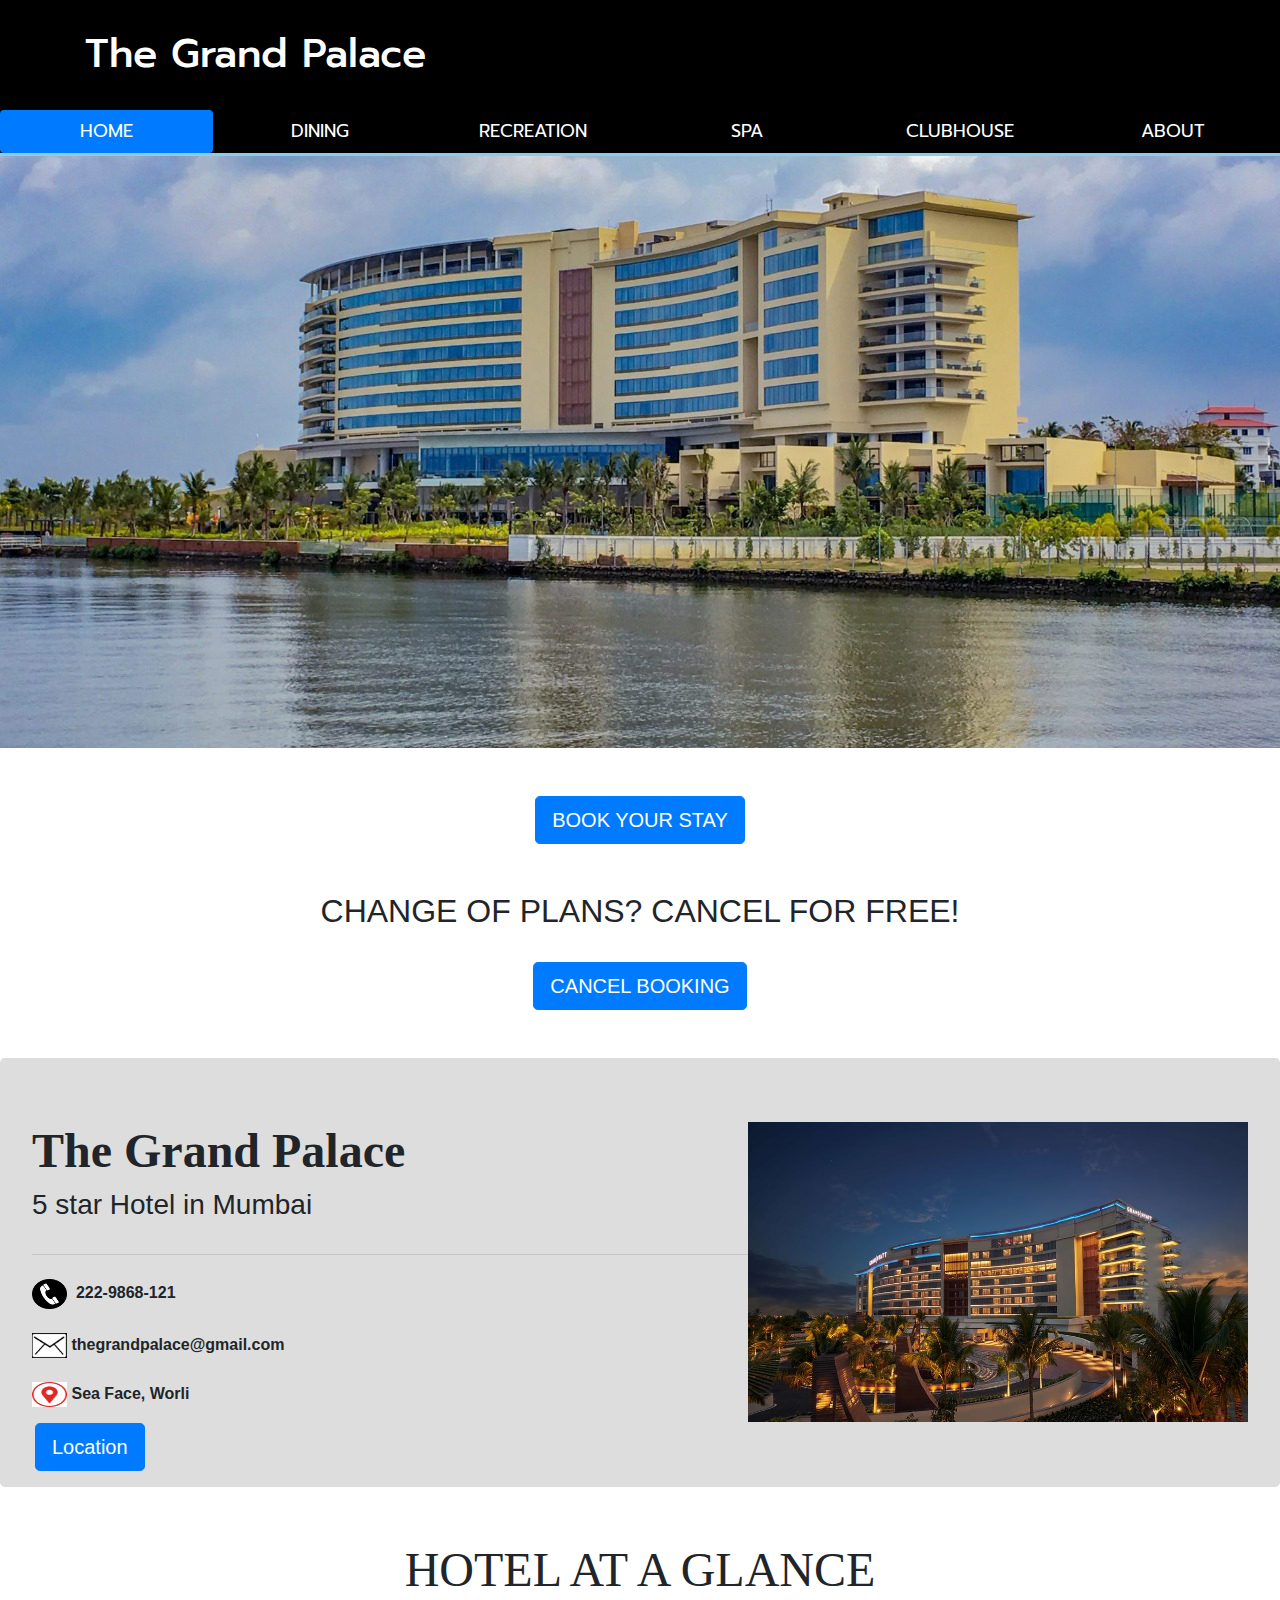
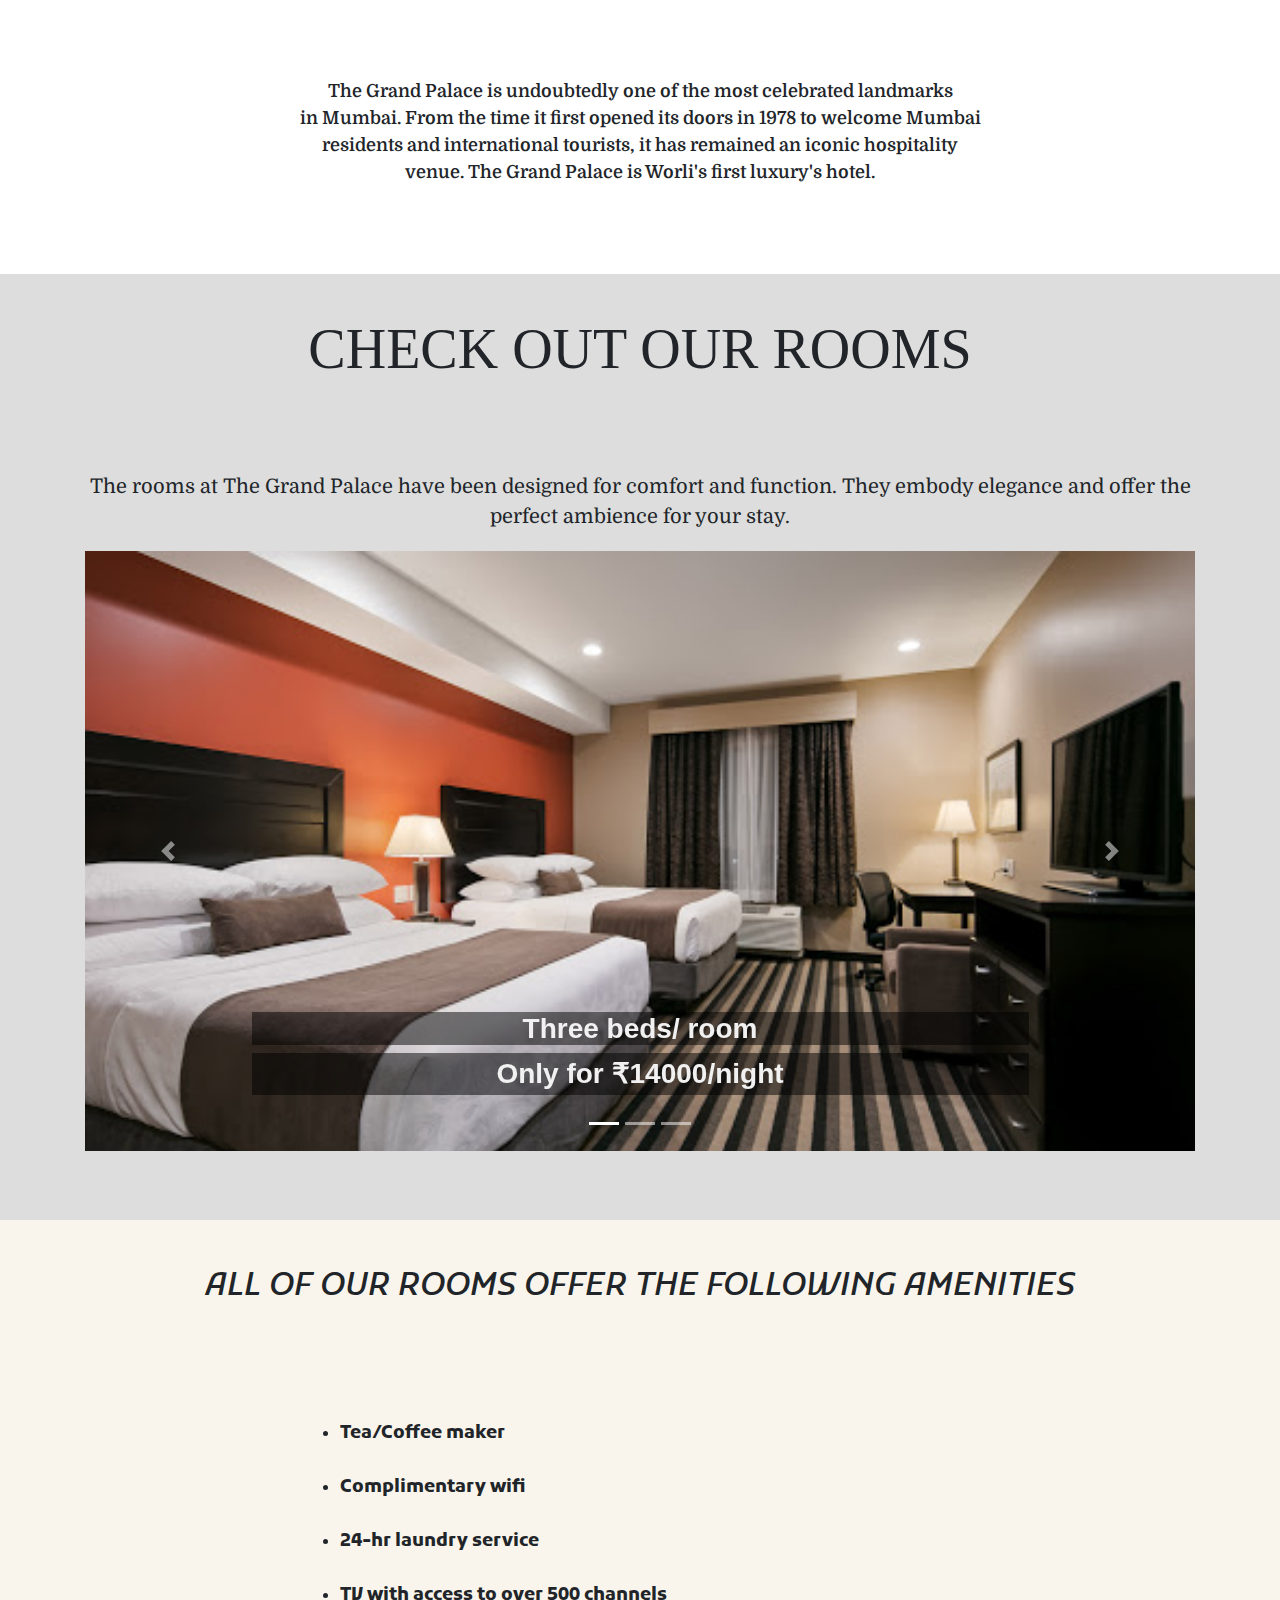
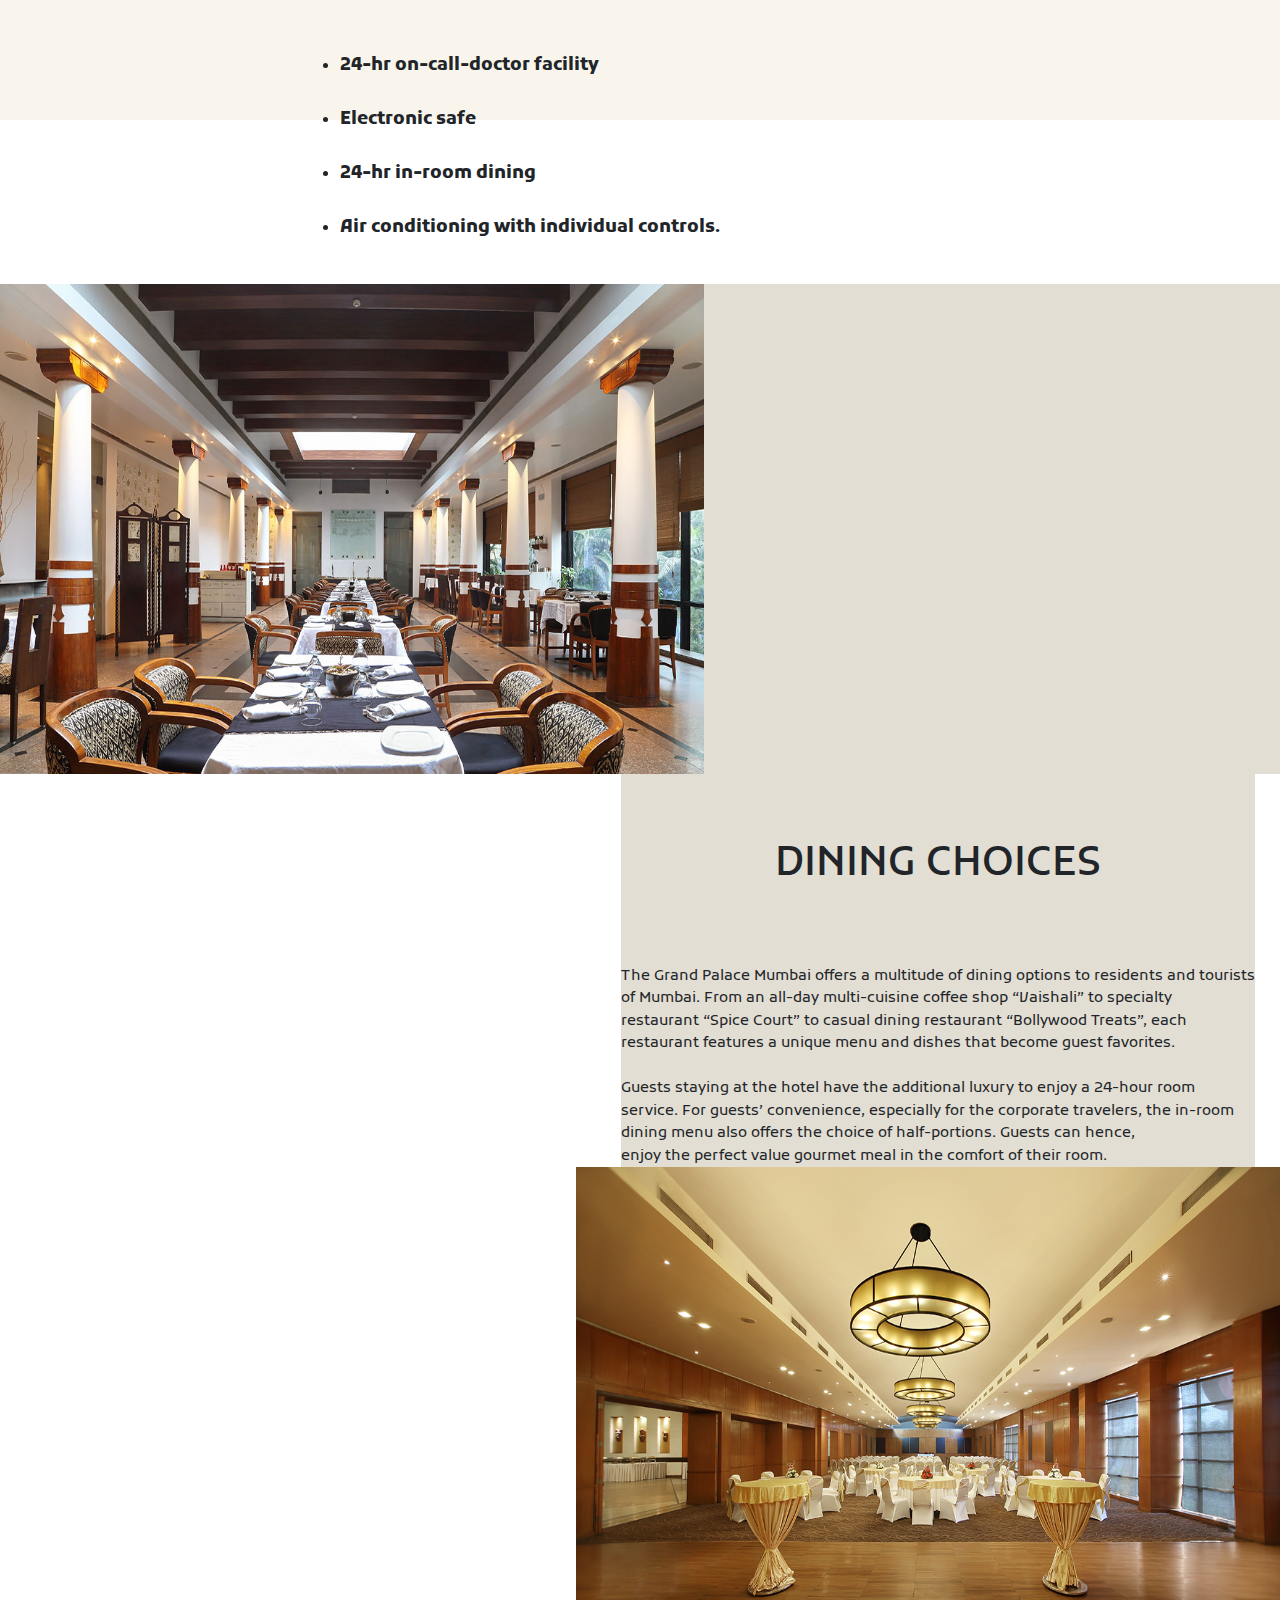
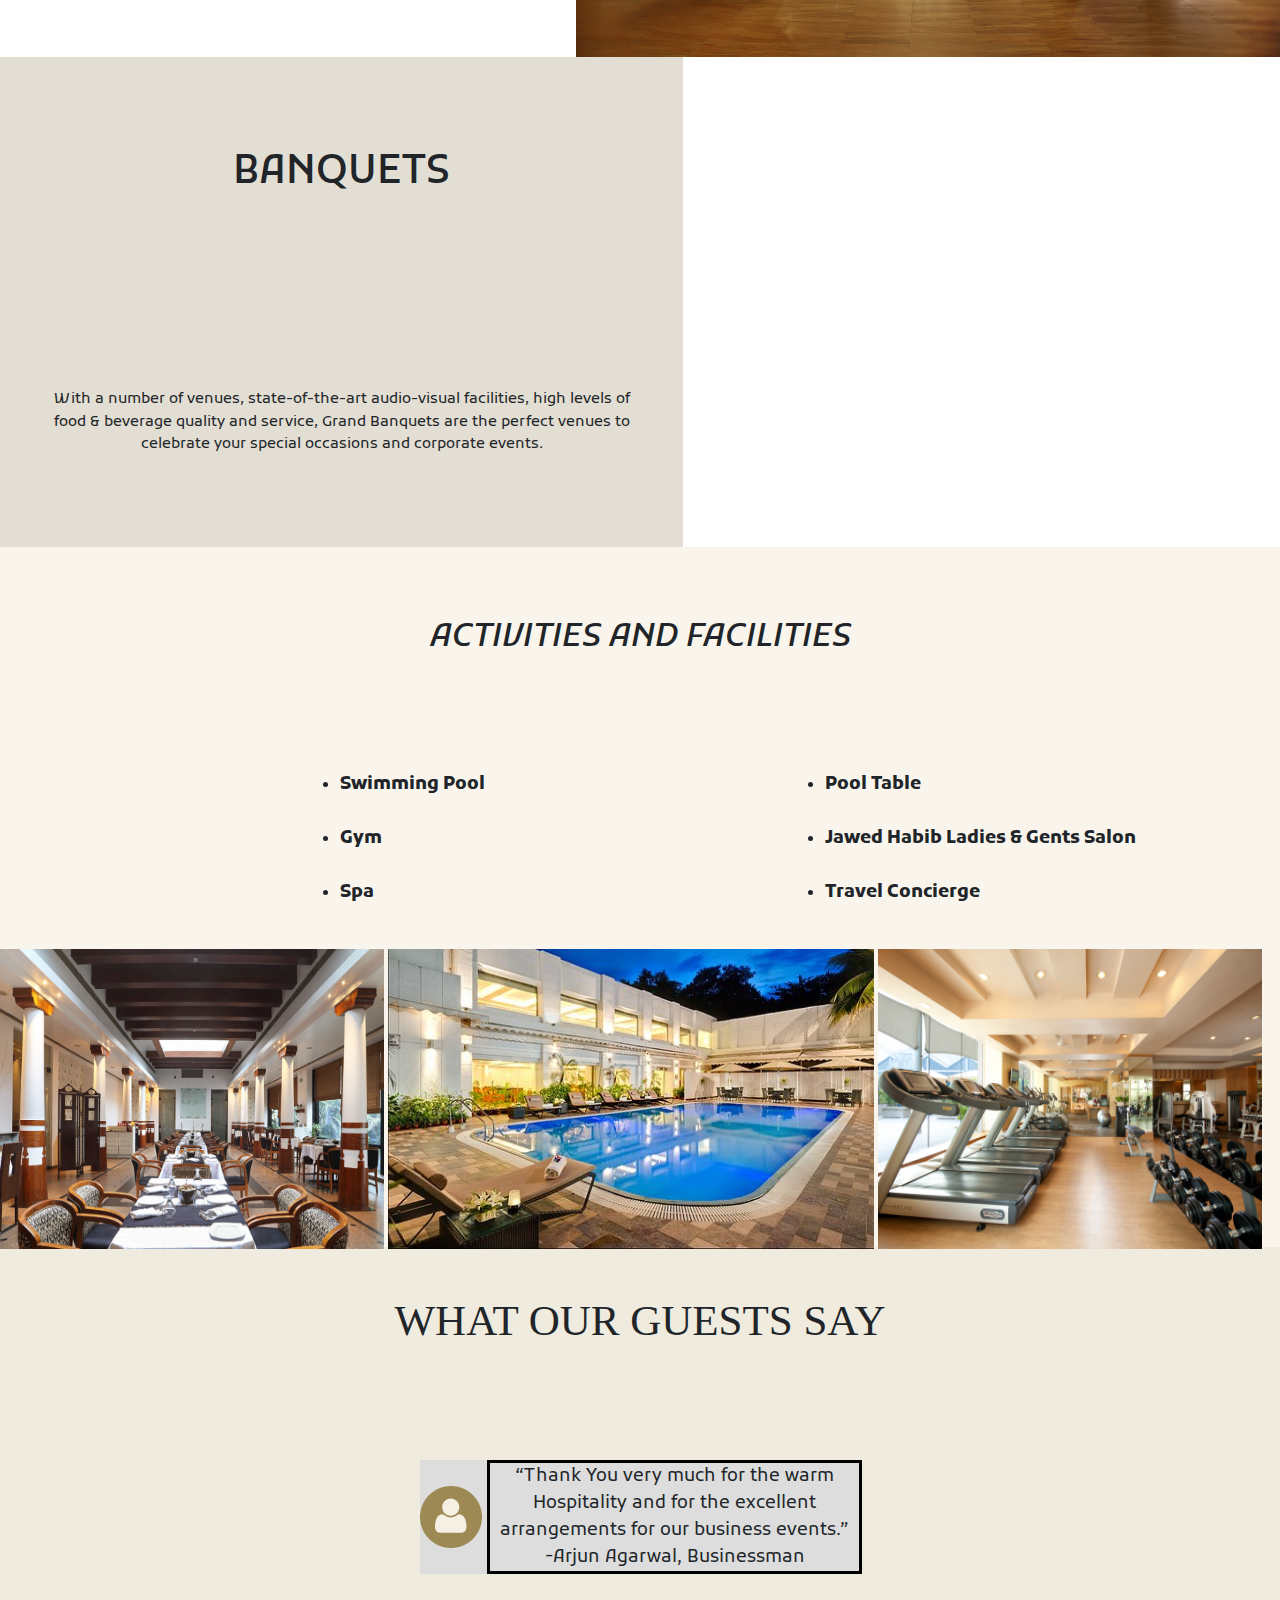
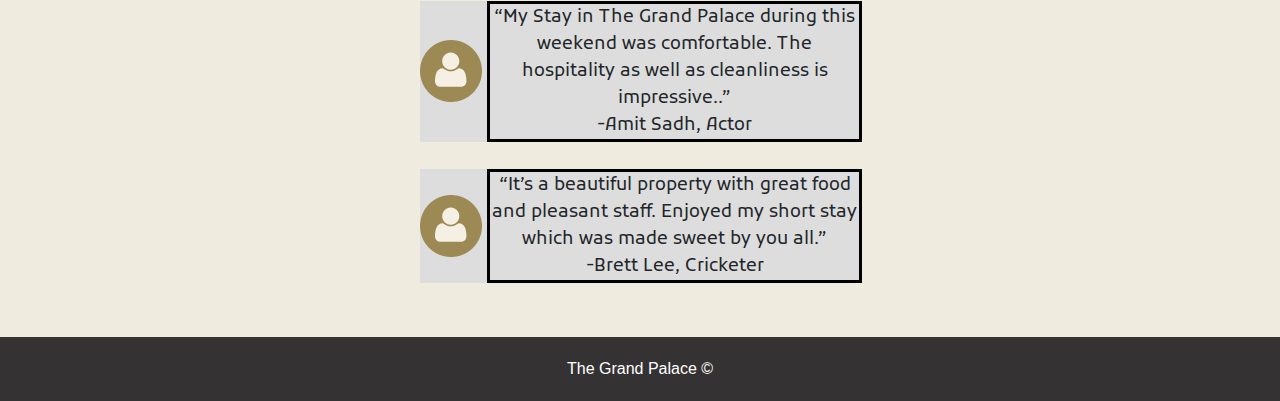
==== index.html @ 793d5a67 "fc" ====
<!DOCTYPE html>
<html lang="en">
<head>
    <meta charset="UTF-8">
    <meta name="viewport" content="width=device-width, initial-scale=1.0">
    <title>The Grand Palace | Home</title>
    <link href="https://fonts.googleapis.com/css2?family=Domine&family=Kufam:wght@500&display=swap" rel="stylesheet">
    <link href="css/home1.css" rel="stylesheet">
    <link rel="stylesheet" href="https://stackpath.bootstrapcdn.com/bootstrap/4.5.2/css/bootstrap.min.css" integrity="sha384-JcKb8q3iqJ61gNV9KGb8thSsNjpSL0n8PARn9HuZOnIxN0hoP+VmmDGMN5t9UJ0Z" crossorigin="anonymous">
   
    <link href="https://fonts.googleapis.com/css2?family=Prompt&display=swap" rel="stylesheet">
</head>
<body>	 <header style="top: 0;
z-index: 50;
position: fixed;
width: 100%;"> 
    <div class="container">
        
       <h1>The Grand Palace</h1><br>
    </div>
       <!--navbutton \\justified makes sure everything fits properly-->
       <!--home dining recreation spa gym about-->
      <div> <ul class="nav nav-pills nav-justified">
            <li class="nav-item">
              <a class="nav-link active" href="#">Home</a>
            </li>
            <li class="nav-item">
                <a class="nav-link " href="Dining.html">Dining</a>
              </li>
              <li class="nav-item">
                <a class="nav-link " href="recreation.html">Recreation</a>
              </li>
            <li class="nav-item">
              <a class="nav-link " href="Spa.html">Spa</a>
            </li>
            <li class="nav-item">
              <a class="nav-link" href="Clubhouse.html">Clubhouse</a>
            </li>
            <li class="nav-item">
              <a class="nav-link " href="about.html">About</a>
            </li> 
        </div> 
        </header>
   
    <div class="himg">
       	<img src="resources/h11.jpg" width="100%"><br><br><br>
         <center><a class="btn btn-primary btn-lg" href="book.html" target="_blank">BOOK YOUR STAY</a><br><br><br>
		<h2>CHANGE OF PLANS? CANCEL FOR FREE!</h2><br><a class="btn btn-primary btn-lg" href="cancel.html" target="_blank">CANCEL BOOKING</a> </center>
    </div><br>
 
    <br>
    <div class="jumbotron" style="background-color:#ddd ">
      <img src="resources/h2.jpg" align="right" width="500px" height="300px">
       <h1 class="display-41"><b>The Grand Palace</b></h1>
    <div>
      <h3>5 star Hotel in Mumbai</h3>
        <p class="lead"></p>
      <hr class="my-4">
       <p><img src="resources/phone.png" height="30px" width="35px">&nbsp;<b> 222-9868-121</b><br><br>
       <img src="resources/email.png" height="25px" width="35px">&nbsp;<b>thegrandpalace@gmail.com</b><br> <br>
       <img src="resources/loc.jpg" height="25px" width="35px">&nbsp;<b>Sea Face, Worli</b>
       
    </p>
    </div>
  </div><br>
    <div class="dbb"> 
      <a class="btn btn-primary btn-lg" href="https://www.google.com/maps/place/Sea+Face/@18.9975046,72.8124809,16z/data=!4m13!1m7!3m6!1s0x3be7ce981ee36cbf:0xecfef9dd3e1afd0d!2sWorli+Sea+Face,+Worli,+Mumbai,+Maharashtra+400030!3b1!8m2!3d19.0091432!4d72.8157283!3m4!1s0x3be7ce85bea11713:0x4942b536100a3b3!8m2!3d18.9959733!4d72.8124851" target="_blank" role="button">
        Location
      </a>
    </div> 
    </p>
  

   <div class="fg"><h1>HOTEL AT A GLANCE</h1><br>
	<hr class="hr" color="black"><br>
     <p> The Grand Palace is undoubtedly one of the most celebrated landmarks<br> in Mumbai. From the time it first opened its doors in 1978 to welcome Mumbai<br> residents  and international tourists, it has remained an iconic hospitality<br> venue. The Grand Palace is Worli's first luxury's hotel.</p>
	</div>
<br><br><br>
  <div class="jtron"><br><br><br>
    <h1 class="display-4">CHECK OUT OUR ROOMS</h1><br><hr class="hr" color="black"><br>
    <p class="lead">The rooms at The Grand Palace have been designed for comfort and function. They embody elegance and offer the<br> perfect ambience for your stay.</p>
    <hr class="my-4">
     
</div>  
   
    
<div class="container1">
<div class="container"> <!--Use this carousel with images of the same resoultions and if wanting to size the carousel modify the height in the carousel item|| have to keep anyone class active for it to show up -->
  <div id="carouselExampleIndicators" class="carousel slide" data-ride="carousel">
    <ol class="carousel-indicators">
      <li data-target="#carouselExampleIndicators" data-slide-to="0" class="active"></li>
      <li data-target="#carouselExampleIndicators" data-slide-to="1"></li>
      <li data-target="#carouselExampleIndicators" data-slide-to="2"></li>
    </ol>
    <div class="carousel-inner"> <!--using 2000*x where x>600. Img works width*height -->
      <div class="carousel-item active" data-interval="1500" style="height:600px">
        <img src="resources/room3.jpg" class="d-block w-100" alt="...">
        <div class="carousel-caption d-none d-md-block">
          <h5 class="f">Three beds/ room</h5>
          <p class="f">Only for ₹14000/night</p>
        </div>
      </div>
      <div class="carousel-item" data-interval="1500"  style="height:600px">
        <img src="resources/room2.jpg" class="d-block w-100" alt="...">
        <div class="carousel-caption d-none d-md-block">
          <h5 class="f">One bed/ room</h5>
          <p class="f">Only for ₹10000/night</p>
        </div>
      </div> 
      <div class="carousel-item" data-interval="1500"  style="height:600px">
        <img src="resources/room1.jpg" class="d-block w-100" alt="...">
        <div class="carousel-caption d-none d-md-block">
          <h5 class="f">Two beds/ room</h5>
          <p class="f">Only for ₹12000/ night</p>
        </div>
      </div>  
    </div>
    <a class="carousel-control-prev" href="#carouselExampleIndicators" role="button" data-slide="prev">
      <span class="carousel-control-prev-icon" aria-hidden="true"></span>
      <span class="sr-only">Previous</span>
    </a>
    <a class="carousel-control-next" href="#carouselExampleIndicators" role="button" data-slide="next">
      <span class="carousel-control-next-icon" aria-hidden="true"></span>
      <span class="sr-only">Next</span>
    </a>
  </div> 
  </div>
  </div>
  <br>
  

        <div class="room" ><br><br>
           <h2 class="room1"><i> ALL OF OUR ROOMS OFFER THE FOLLOWING AMENITIES</i></h2><br><hr class="hr" color="black">
           <br> <br>
           <ul class="flist">
                <li>Tea/Coffee maker</li><br>
                <li>Complimentary wifi</li><br>
                <li>24-hr laundry service</li><br>
		<li>TV with access to over 500 channels</li><br>
          </ul>
          <ul class="flist">
            <li>24-hr on-call-doctor facility</li><br>
            <li>Electronic safe</li><br>
            <li>24-hr in-room dining</li><br>
	    <li>Air conditioning with individual controls.</li><br>
          </ul>
		   

        </div>

  <div class="dbt1">
            <img src="resources/din.jpg" align="left" width="55%" height="490px">
          <div class="dbtr"><br><br><br><h1><center>DINING CHOICES</center></h1><br><br><br>The Grand Palace Mumbai offers a multitude of dining options to residents and tourists<br>
             of Mumbai. From an all-day multi-cuisine coffee shop “Vaishali” to specialty <br>
             restaurant “Spice Court” to casual dining restaurant “Bollywood Treats”, each<br>
              restaurant features a unique menu and dishes that become guest favorites.<br><br>
             Guests staying at the hotel have the additional luxury to enjoy a 24-hour room <br>
             service. For guests’ convenience, especially for the corporate travelers, the in-room<br>
              dining menu also offers the choice of half-portions. Guests can hence,<br>
               enjoy the perfect value gourmet meal in the comfort of their room.
            </div>
            <img src="resources/bqt.jpg" align="right" width="55%" height="490px">
            <div class="bqt"><h1><center>BANQUETS</center></h1>
               With a number of venues, state-of-the-art audio-visual facilities, high levels of<br>
               food & beverage quality and service, Grand Banquets are the perfect venues to<br>
               celebrate your special occasions and corporate events.
            </div>
   </div><br><br>

   <div class="avt" ><br>
    <br><br> <h2 class="room1"><i>ACTIVITIES AND FACILITIES</i></h2><br><hr class="hr" color="black">
      <br> <br>
      <ul class="flist">
         <li>Swimming Pool</li><br>
         <li>Gym</li><br>
         <li>Spa</li><br>
   </ul>
   <ul class="flist">
     <li>Pool Table</li><br>
     <li>Jawed Habib Ladies & Gents Salon</li><br>
     <li>Travel Concierge</li><br>
   </ul><br>
      <div class="imgg">
       <img src="resources/i2.png" height="300px" width="30%">
       <img src="resources/pool1.jpg" height="300px" width="38%">
       <img src="resources/gym.png" height="300px" width="30%">
      </div>
  </div>
  <div class="review"><br><br>
    <h1>WHAT OUR GUESTS SAY</h1><br>
    <hr class="hr" color="black"><br><br>
      <div class="dlist">
        <li class="dll"><img src="resources/p1.png">&nbsp;<div class="tst"><q>Thank You very much for the warm Hospitality and for the excellent 
          arrangements for our business events.</q><br>-Arjun Agarwal, Businessman</div></li><br>
        <li class="dll"><img src="resources/p1.png">&nbsp;<div class="tst"><q>My Stay in The Grand Palace during this weekend was comfortable. 
          The hospitality as well as cleanliness is impressive..</q><br>-Amit Sadh, Actor</div></li><br>
        <li class="dll"><img src="resources/p1.png">&nbsp;<div class="tst"><q>It’s a beautiful property with great food and pleasant staff. Enjoyed my
           short stay which was made sweet by you all.</q><br>-Brett Lee, Cricketer</div></li><br><br>
     </div>
  </div>

  <footer>The Grand Palace &copy;</footer>


  <script src="https://code.jquery.com/jquery-3.5.1.slim.min.js" integrity="sha384-DfXdz2htPH0lsSSs5nCTpuj/zy4C+OGpamoFVy38MVBnE+IbbVYUew+OrCXaRkfj" crossorigin="anonymous"></script>
  <script src="https://cdn.jsdelivr.net/npm/popper.js@1.16.1/dist/umd/popper.min.js" integrity="sha384-9/reFTGAW83EW2RDu2S0VKaIzap3H66lZH81PoYlFhbGU+6BZp6G7niu735Sk7lN" crossorigin="anonymous"></script>
  <script src="https://stackpath.bootstrapcdn.com/bootstrap/4.5.2/js/bootstrap.min.js" integrity="sha384-B4gt1jrGC7Jh4AgTPSdUtOBvfO8shuf57BaghqFfPlYxofvL8/KUEfYiJOMMV+rV" crossorigin="anonymous"></script>



            
</body>
</html>
---- css/home1.css ----
/*header css*/
header {
  background: black;
  color: #ffffff;
  padding-top: 30px;
  min-height: 70px;
  border-bottom: skyblue 3px solid;
}

header{font-family: 'Prompt', sans-serif;}
header a {
  color: white;
  text-decoration: none;
  text-transform: uppercase;
  font-size: 18px;
}
.jtron {
  background-color: #dddddd;
  position: relative;
  z-index: -2;
}
.jumbotron {
  position: relative;
  z-index: -2;
}

.room {
  font-family: serif;
  font-weight: bold;
  height: 500px;
  background-color: #f9f5ec;
  font-family: "Domine", serif;
  font-family: "Kufam", cursive;
  margin-top: -55px;
}

.avt {
  font-family: serif;
  font-weight: bold;
  height: 500px;
  background-color: #f9f5ec;
  height: 700px;
  font-family: "Domine", serif;
  font-family: "Kufam", cursive;
  margin-top: 10px;
  display: block;
  clear: both;
}

h2.room1 {
  text-align: center;
}
.flist {
  float: left;
  margin-left: 300px;
  font-size: large;
  font-family: "Domine", serif;
  font-family: "Kufam", cursive;
}

.fg {
  margin-top: 80px;
}
.fg > h1 {
  display: grid;
  justify-content: center;
  align-items: center;
  text-align: center;
  font-family: "TrajanProRegular", normal;
  font-weight: 400;
  font-size: 48px;
  line-height: 38px;
}

.fg > p {
  display: grid;
  justify-content: center;
  align-items: center;
  text-align: center;
  font-family: "Domine", italic;
  font-weight: 600;
  font-size: 18px;
}

.hr {
  margin-right: 650px;
  margin-left: 650px;
}
footer {
  padding: 20px;
  margin-top: 00px;
  color: white;
  background-color: #353233;
  text-align: center;
}

.display-4 {
  display: grid;
  justify-content: center;
  align-items: center;
  text-align: center;
  font-family: "TrajanProRegular", normal;
  font-weight: 400;
  font-size: 18px;
  margin-top: -30px;
}
.display-41 {
  font-family: "TrajanProRegular", normal;
  font-weight: 400;
  font-size: 48px;
  text-align: left;
}
.lead {
  display: grid;
  justify-content: center;
  align-items: center;
  text-align: center;
  font-family: "Domine", italic;
  font-weight: 600;
  font-size: 18px;
}
.dbt1 {
  clear: both;
  background-color: #e3ded3;
  height: 490px;
  margin-top: -100px;
}
.dbtr {
  float: right;
  margin-right: 25px;
  margin-left: 10px;
  font-family: "Domine", serif;
  font-family: "Kufam", cursive;
  font-size: 15px;
  background-color: #e3ded3;
}

.bqt {
  float: left;
  margin-left: 60px;
  font-family: "Domine", serif;
  font-family: "Kufam", cursive;
  display: grid;
  justify-content: center;
  align-items: center;
  text-align: center;
  font-size: 15px;
  background-color: #e3ded3;
  height: 490px;
  width: 683px;
  margin-left: 00px;
}

.review {
  background-color: #f0ebdf;
}
.review > h1 {
  display: block;
  clear: both;
  background-color: #f0ebdf;
  text-align: center;
  font-family: "TrajanProRegular", normal;
  font-size: 43px;
}
.dlist {
  background-color: #f0ebdf;
  font-size: large;
  font-family: "Domine", serif;
  font-family: "Kufam", cursive;
}
.dll {
  clear: both;
  display: flex;
  justify-content: center;
  align-items: center;
  text-align: center;
  margin-left: 420px;
  margin-right: 418px;
  background-color: #dddddd;
}
.tst {
  border: black solid;
}

.dbb {
  margin-top: -120px !important;
  margin-left: 35px;
}

.container1 {
  background-color: #dddddd;
  height: 700px;
  margin-top: -30px;
}
.f{font-color:red; font-weight:bold; font-size:28px;background: rgba(0, 0, 0, 0.5);color: #f1f1f1; width:100%;}
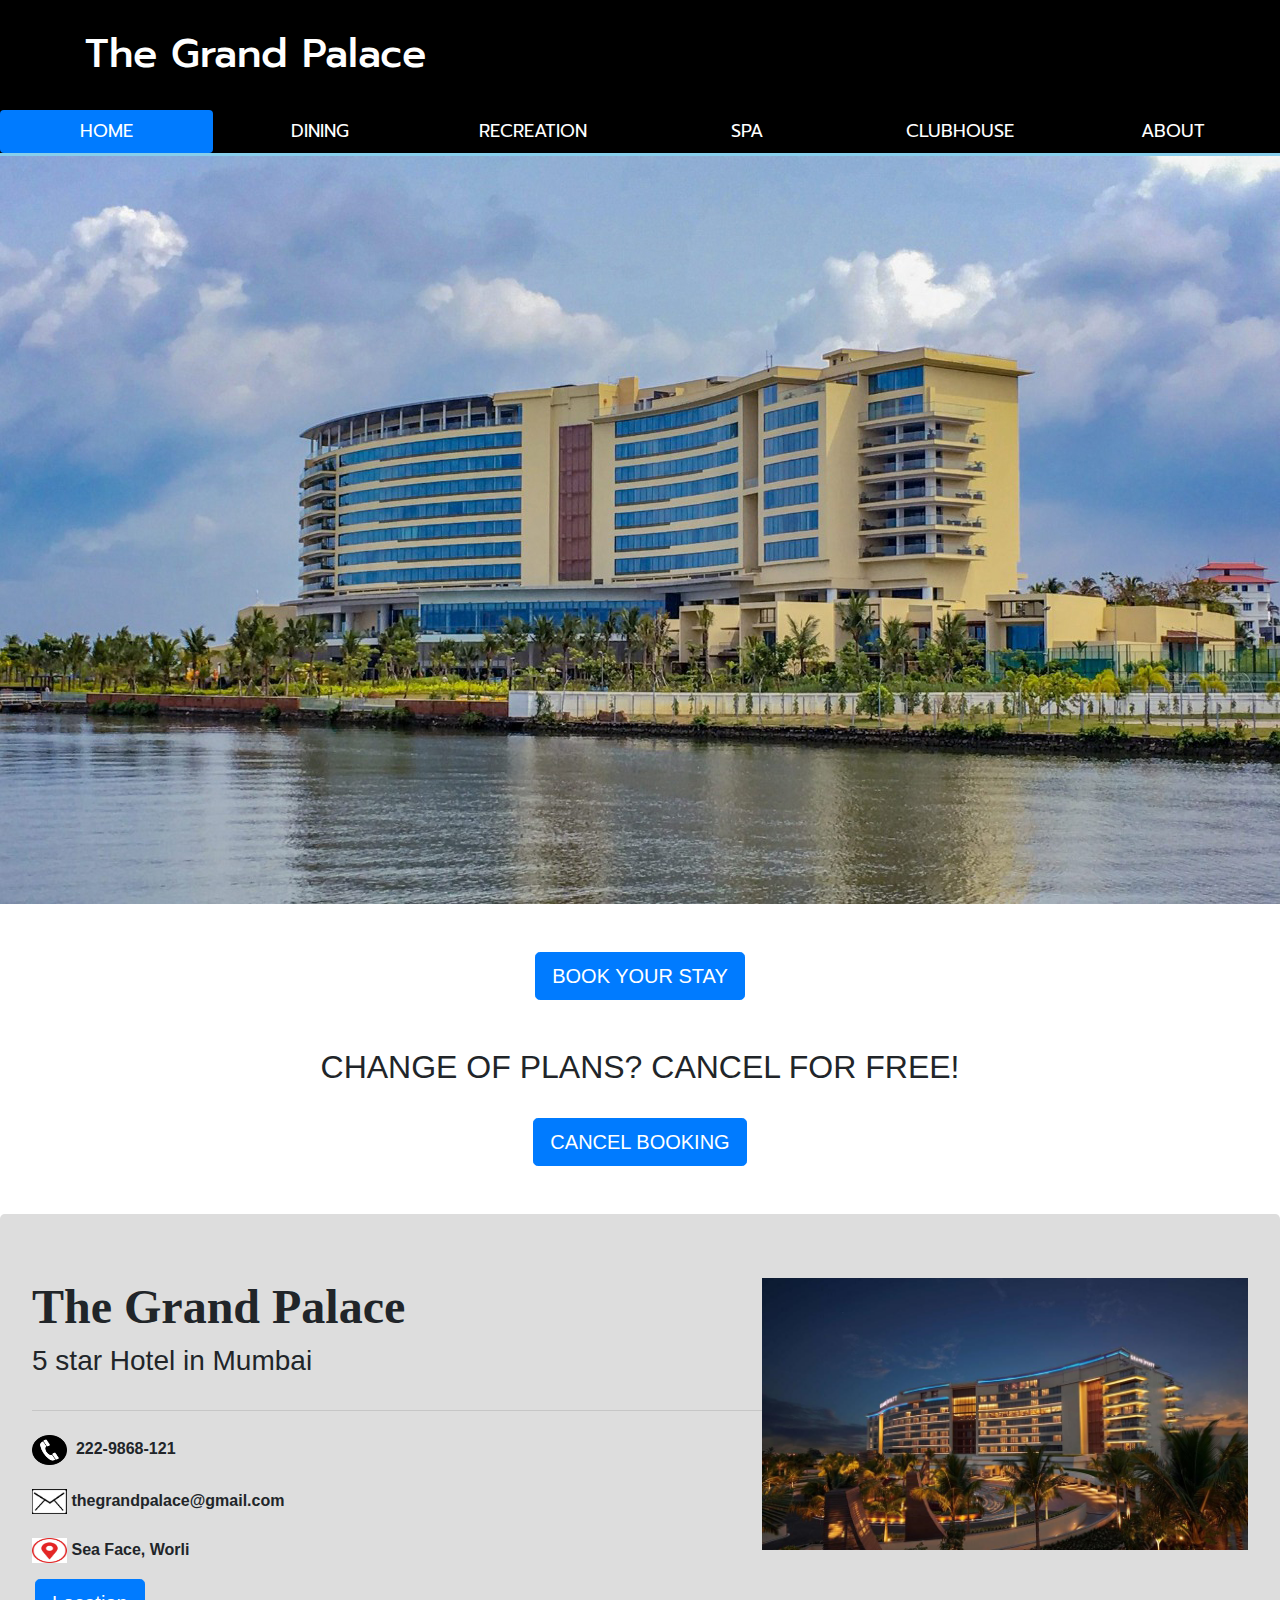
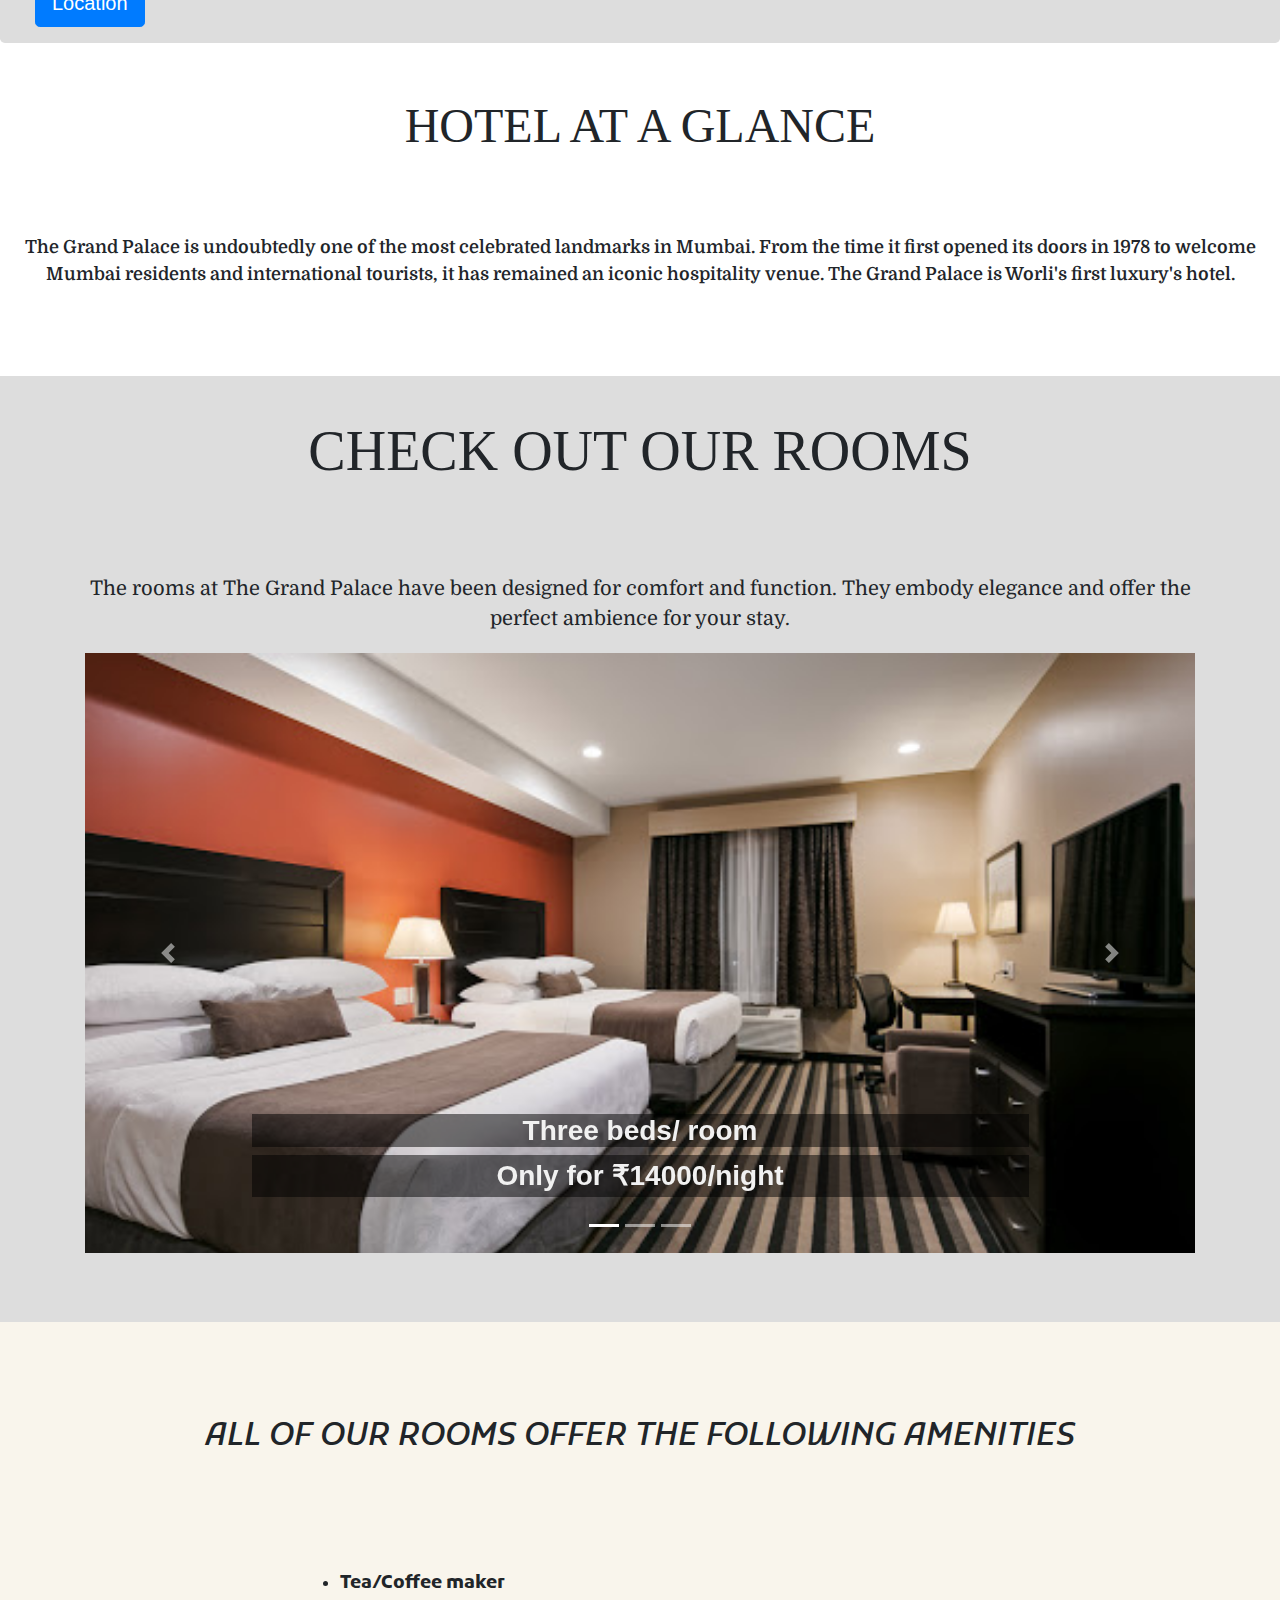
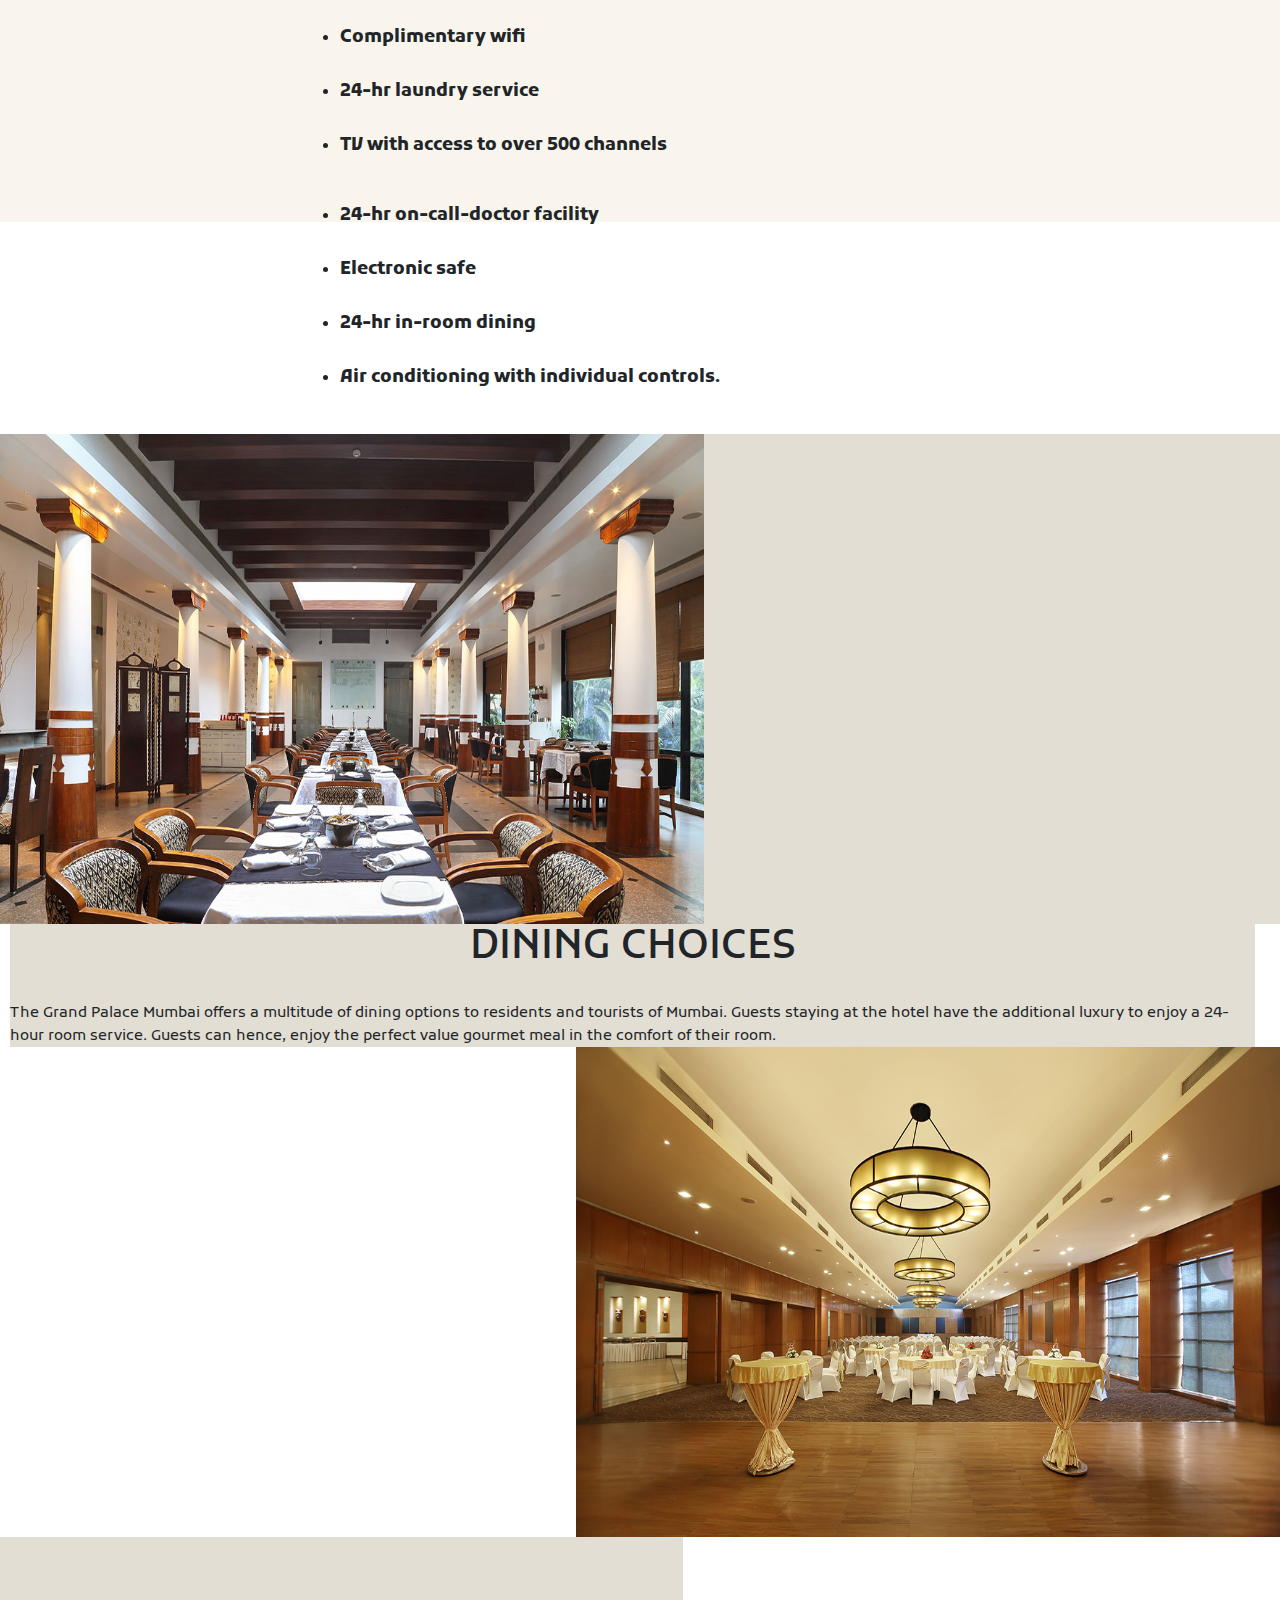
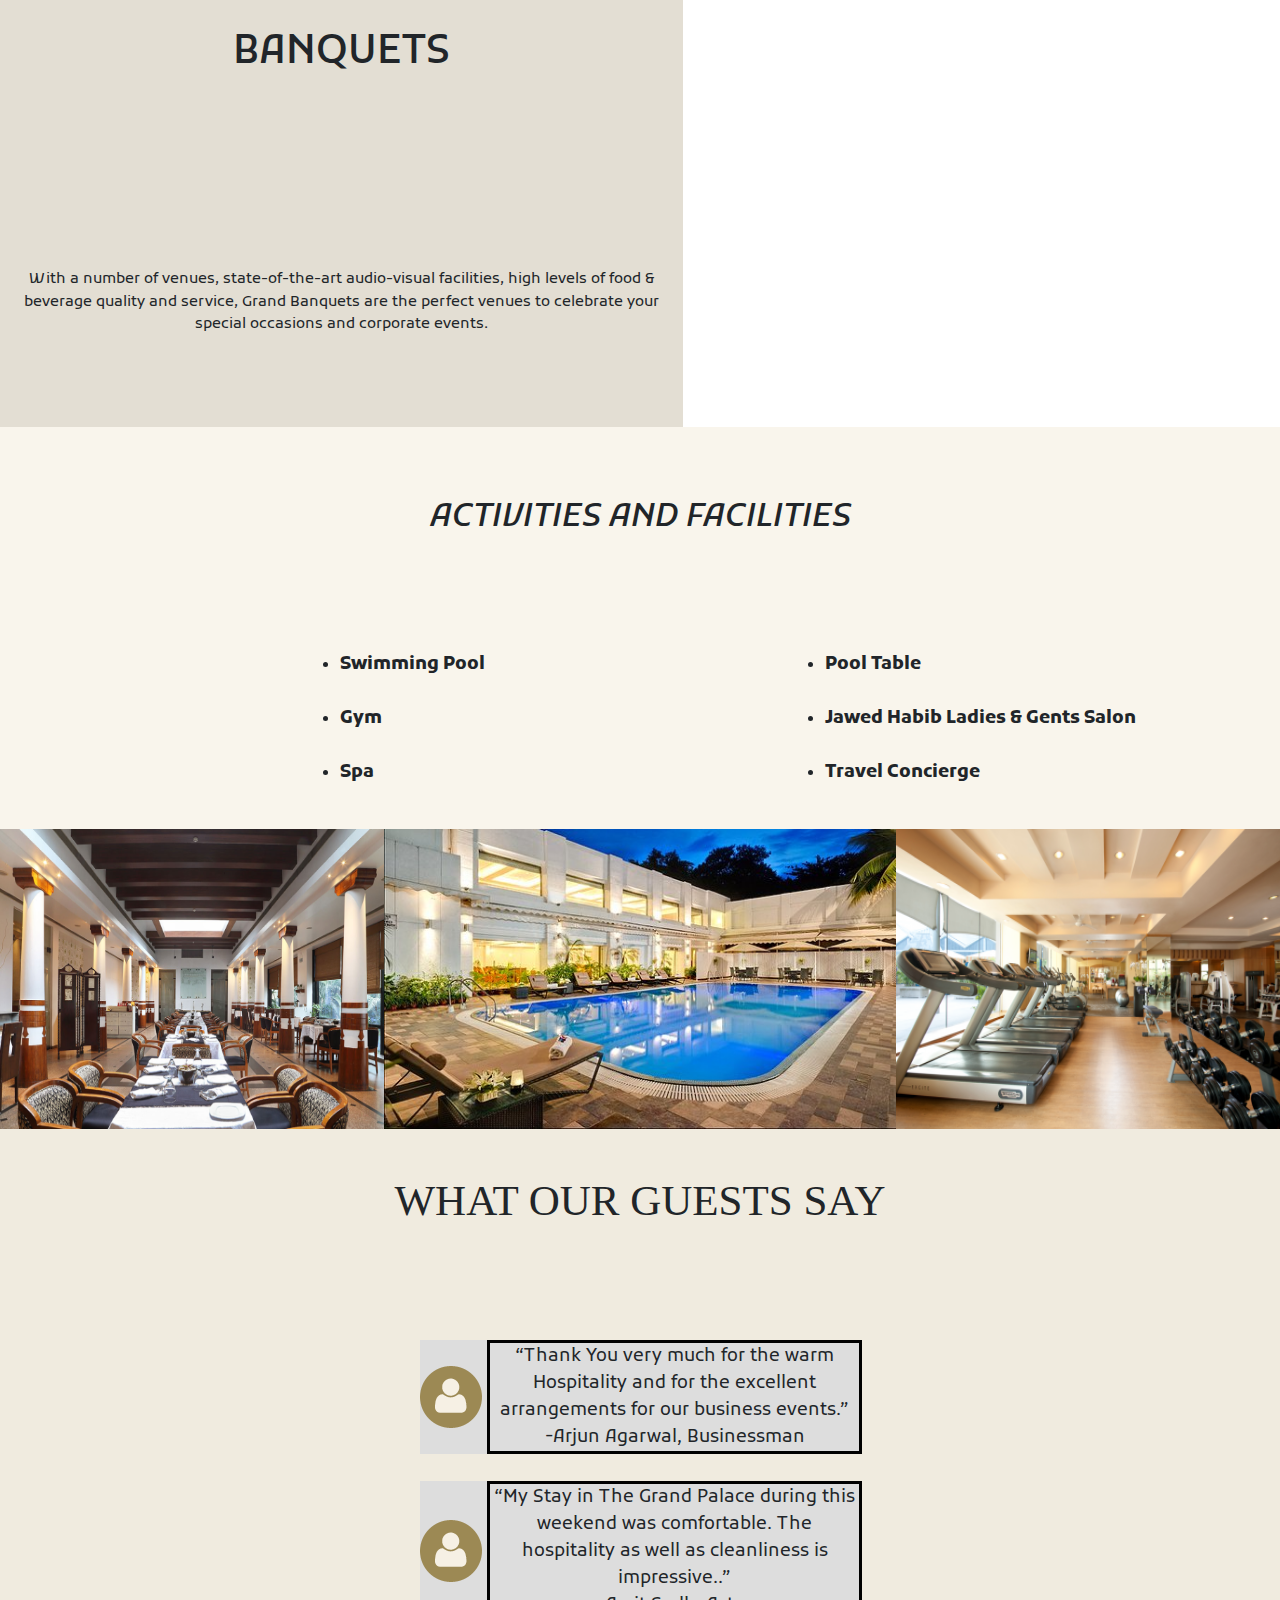
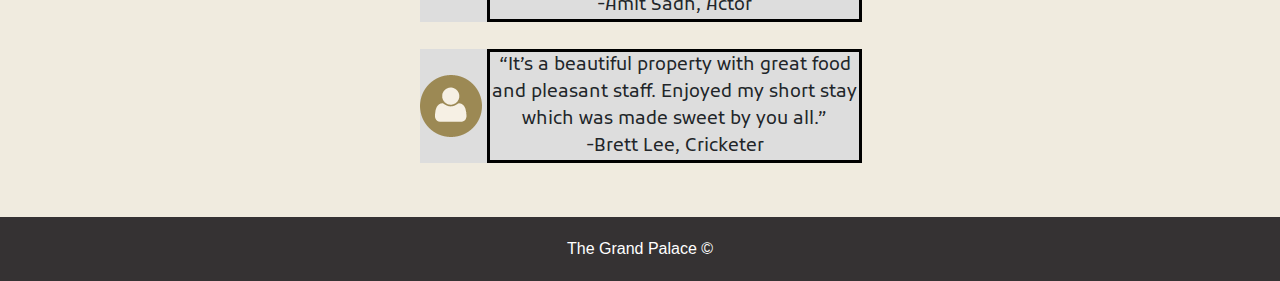
==== commit cb9dc662: "Update index.html" ====
--- a/index.html
+++ b/index.html
@@ -12,7 +12,6 @@
 </head>
 <body>	 <header style="top: 0;
 z-index: 50;
-position: fixed;
 width: 100%;"> 
     <div class="container">
         
@@ -50,7 +49,7 @@
  
     <br>
     <div class="jumbotron" style="background-color:#ddd ">
-      <img src="resources/h2.jpg" align="right" width="500px" height="300px">
+      <img src="resources/h2.jpg" align="right" width="40%">
        <h1 class="display-41"><b>The Grand Palace</b></h1>
     <div>
       <h3>5 star Hotel in Mumbai</h3>
@@ -71,28 +70,27 @@
     </p>
   
 
-   <div class="fg"><h1>HOTEL AT A GLANCE</h1><br>
+   <div class="fg"><h1 align="center">HOTEL AT A GLANCE</h1><br>
 	<hr class="hr" color="black"><br>
-     <p> The Grand Palace is undoubtedly one of the most celebrated landmarks<br> in Mumbai. From the time it first opened its doors in 1978 to welcome Mumbai<br> residents  and international tourists, it has remained an iconic hospitality<br> venue. The Grand Palace is Worli's first luxury's hotel.</p>
+     <p> The Grand Palace is undoubtedly one of the most celebrated landmarks in Mumbai. From the time it first opened its doors in 1978 to welcome Mumbai residents  and international tourists, it has remained an iconic hospitality venue. The Grand Palace is Worli's first luxury's hotel.</p>
 	</div>
 <br><br><br>
   <div class="jtron"><br><br><br>
     <h1 class="display-4">CHECK OUT OUR ROOMS</h1><br><hr class="hr" color="black"><br>
     <p class="lead">The rooms at The Grand Palace have been designed for comfort and function. They embody elegance and offer the<br> perfect ambience for your stay.</p>
     <hr class="my-4">
-     
 </div>  
    
     
 <div class="container1">
-<div class="container"> <!--Use this carousel with images of the same resoultions and if wanting to size the carousel modify the height in the carousel item|| have to keep anyone class active for it to show up -->
+<div class="container"> 
   <div id="carouselExampleIndicators" class="carousel slide" data-ride="carousel">
     <ol class="carousel-indicators">
       <li data-target="#carouselExampleIndicators" data-slide-to="0" class="active"></li>
       <li data-target="#carouselExampleIndicators" data-slide-to="1"></li>
       <li data-target="#carouselExampleIndicators" data-slide-to="2"></li>
     </ol>
-    <div class="carousel-inner"> <!--using 2000*x where x>600. Img works width*height -->
+    <div class="carousel-inner"> 
       <div class="carousel-item active" data-interval="1500" style="height:600px">
         <img src="resources/room3.jpg" class="d-block w-100" alt="...">
         <div class="carousel-caption d-none d-md-block">
@@ -129,7 +127,7 @@
   <br>
   
 
-        <div class="room" ><br><br>
+        <div class="room"><br><br><br><br>
            <h2 class="room1"><i> ALL OF OUR ROOMS OFFER THE FOLLOWING AMENITIES</i></h2><br><hr class="hr" color="black">
            <br> <br>
            <ul class="flist">
@@ -150,19 +148,13 @@
 
   <div class="dbt1">
             <img src="resources/din.jpg" align="left" width="55%" height="490px">
-          <div class="dbtr"><br><br><br><h1><center>DINING CHOICES</center></h1><br><br><br>The Grand Palace Mumbai offers a multitude of dining options to residents and tourists<br>
-             of Mumbai. From an all-day multi-cuisine coffee shop “Vaishali” to specialty <br>
-             restaurant “Spice Court” to casual dining restaurant “Bollywood Treats”, each<br>
-              restaurant features a unique menu and dishes that become guest favorites.<br><br>
-             Guests staying at the hotel have the additional luxury to enjoy a 24-hour room <br>
-             service. For guests’ convenience, especially for the corporate travelers, the in-room<br>
-              dining menu also offers the choice of half-portions. Guests can hence,<br>
-               enjoy the perfect value gourmet meal in the comfort of their room.
+          <div class="dbtr"><h1><center>DINING CHOICES</center></h1><br><div class="dc">The Grand Palace Mumbai offers a multitude of dining options to residents and                                  tourists of Mumbai. Guests staying at the hotel have the additional luxury to enjoy a 24-hour room 
+             service. Guests can hence, enjoy the perfect value gourmet meal in the comfort of their room. </div>
             </div>
             <img src="resources/bqt.jpg" align="right" width="55%" height="490px">
             <div class="bqt"><h1><center>BANQUETS</center></h1>
-               With a number of venues, state-of-the-art audio-visual facilities, high levels of<br>
-               food & beverage quality and service, Grand Banquets are the perfect venues to<br>
+               With a number of venues, state-of-the-art audio-visual facilities, high levels of
+               food & beverage quality and service, Grand Banquets are the perfect venues to
                celebrate your special occasions and corporate events.
             </div>
    </div><br><br>
@@ -181,9 +173,9 @@
      <li>Travel Concierge</li><br>
    </ul><br>
       <div class="imgg">
-       <img src="resources/i2.png" height="300px" width="30%">
-       <img src="resources/pool1.jpg" height="300px" width="38%">
-       <img src="resources/gym.png" height="300px" width="30%">
+       <img src="resources/i2.png" height="300px" width="30%" align="left">
+       <img src="resources/pool1.jpg" height="300px" width="40%" align="center">
+       <img src="resources/gym.png" height="300px" width="30%" align="right"><br>
       </div>
   </div>
   <div class="review"><br><br>
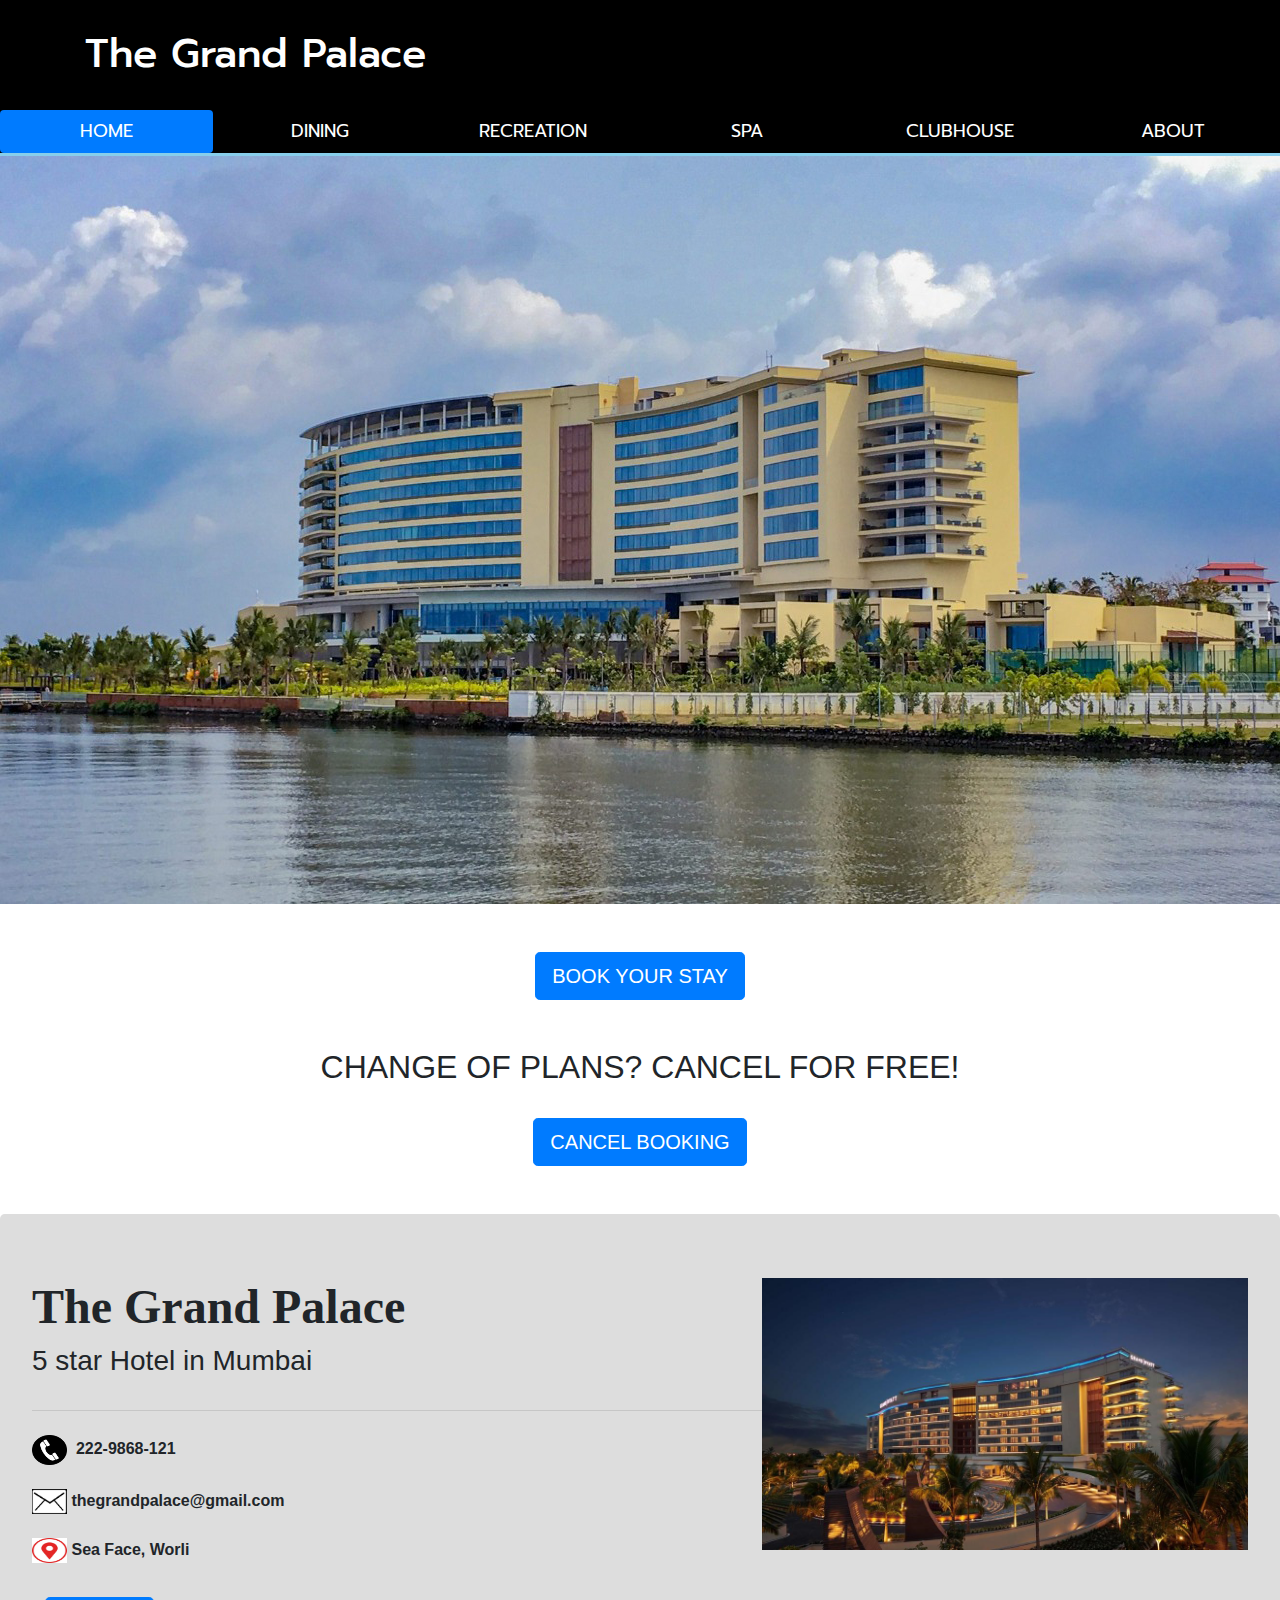
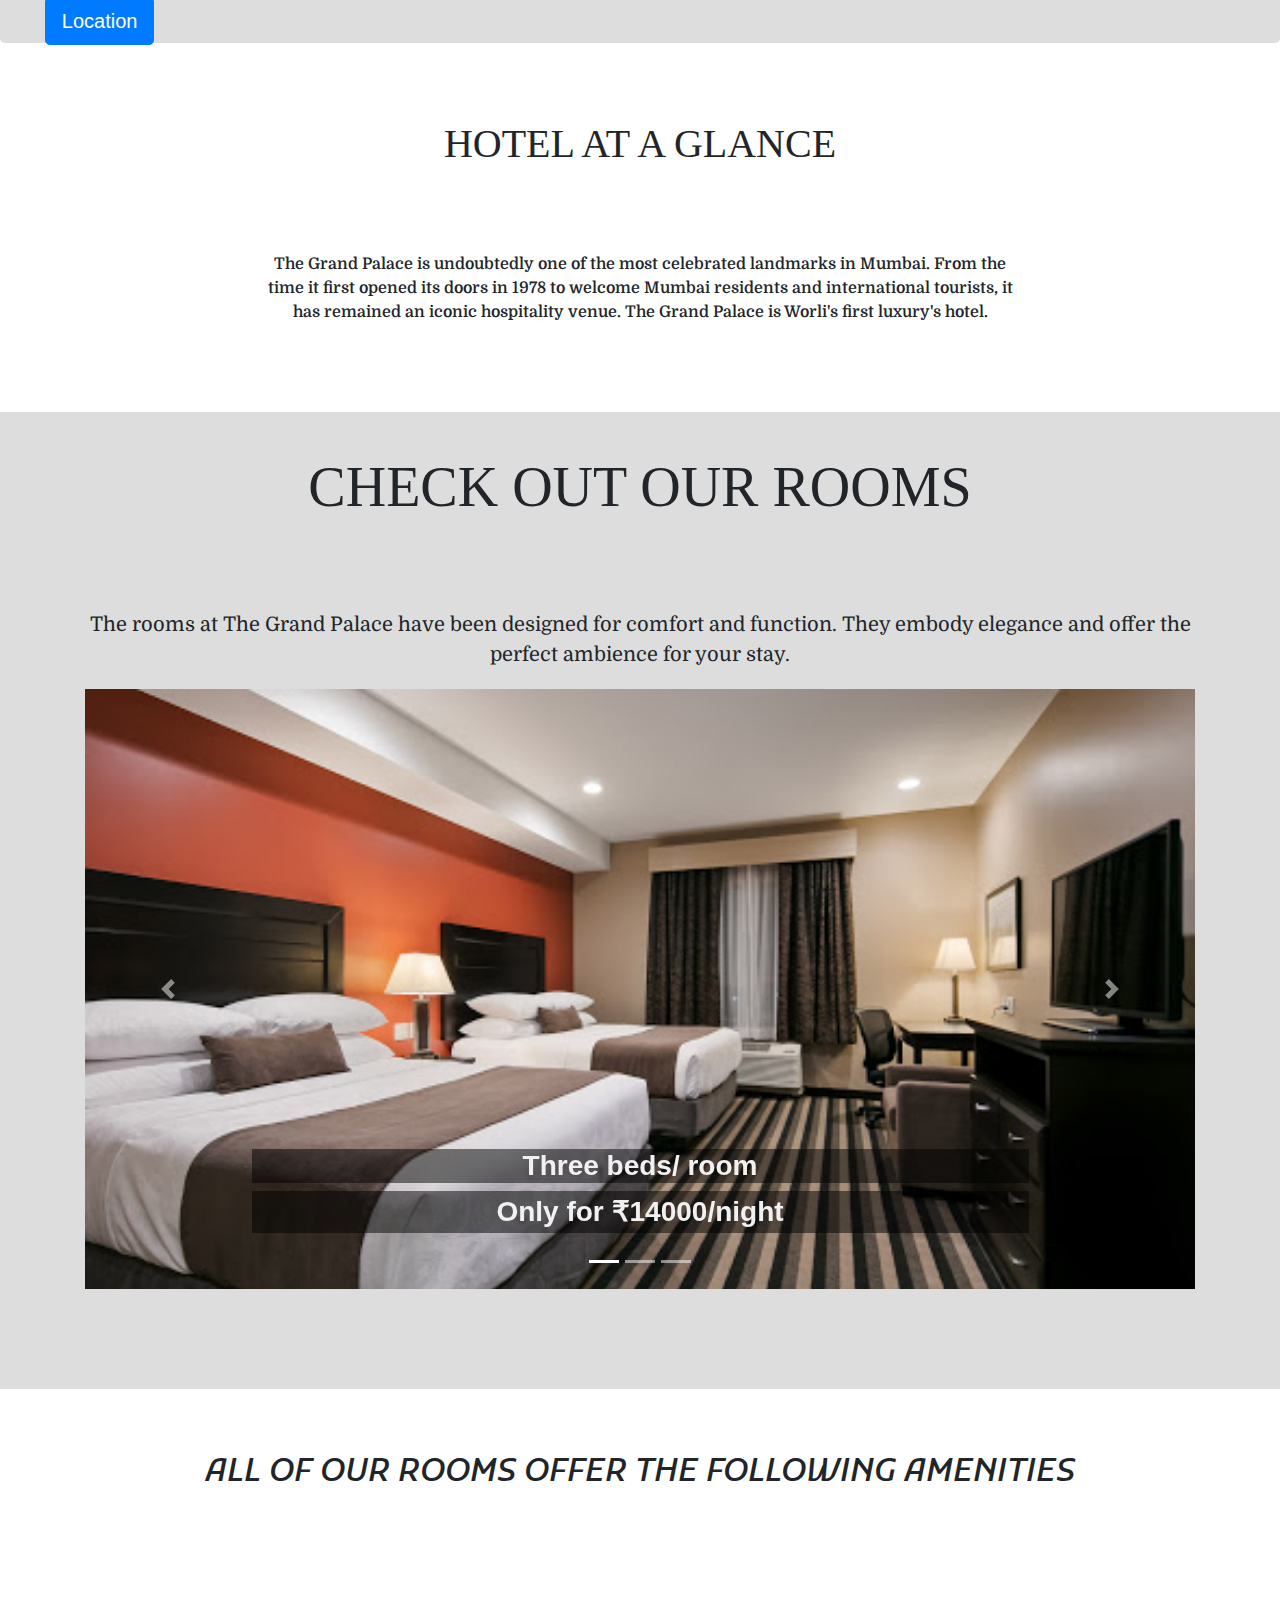
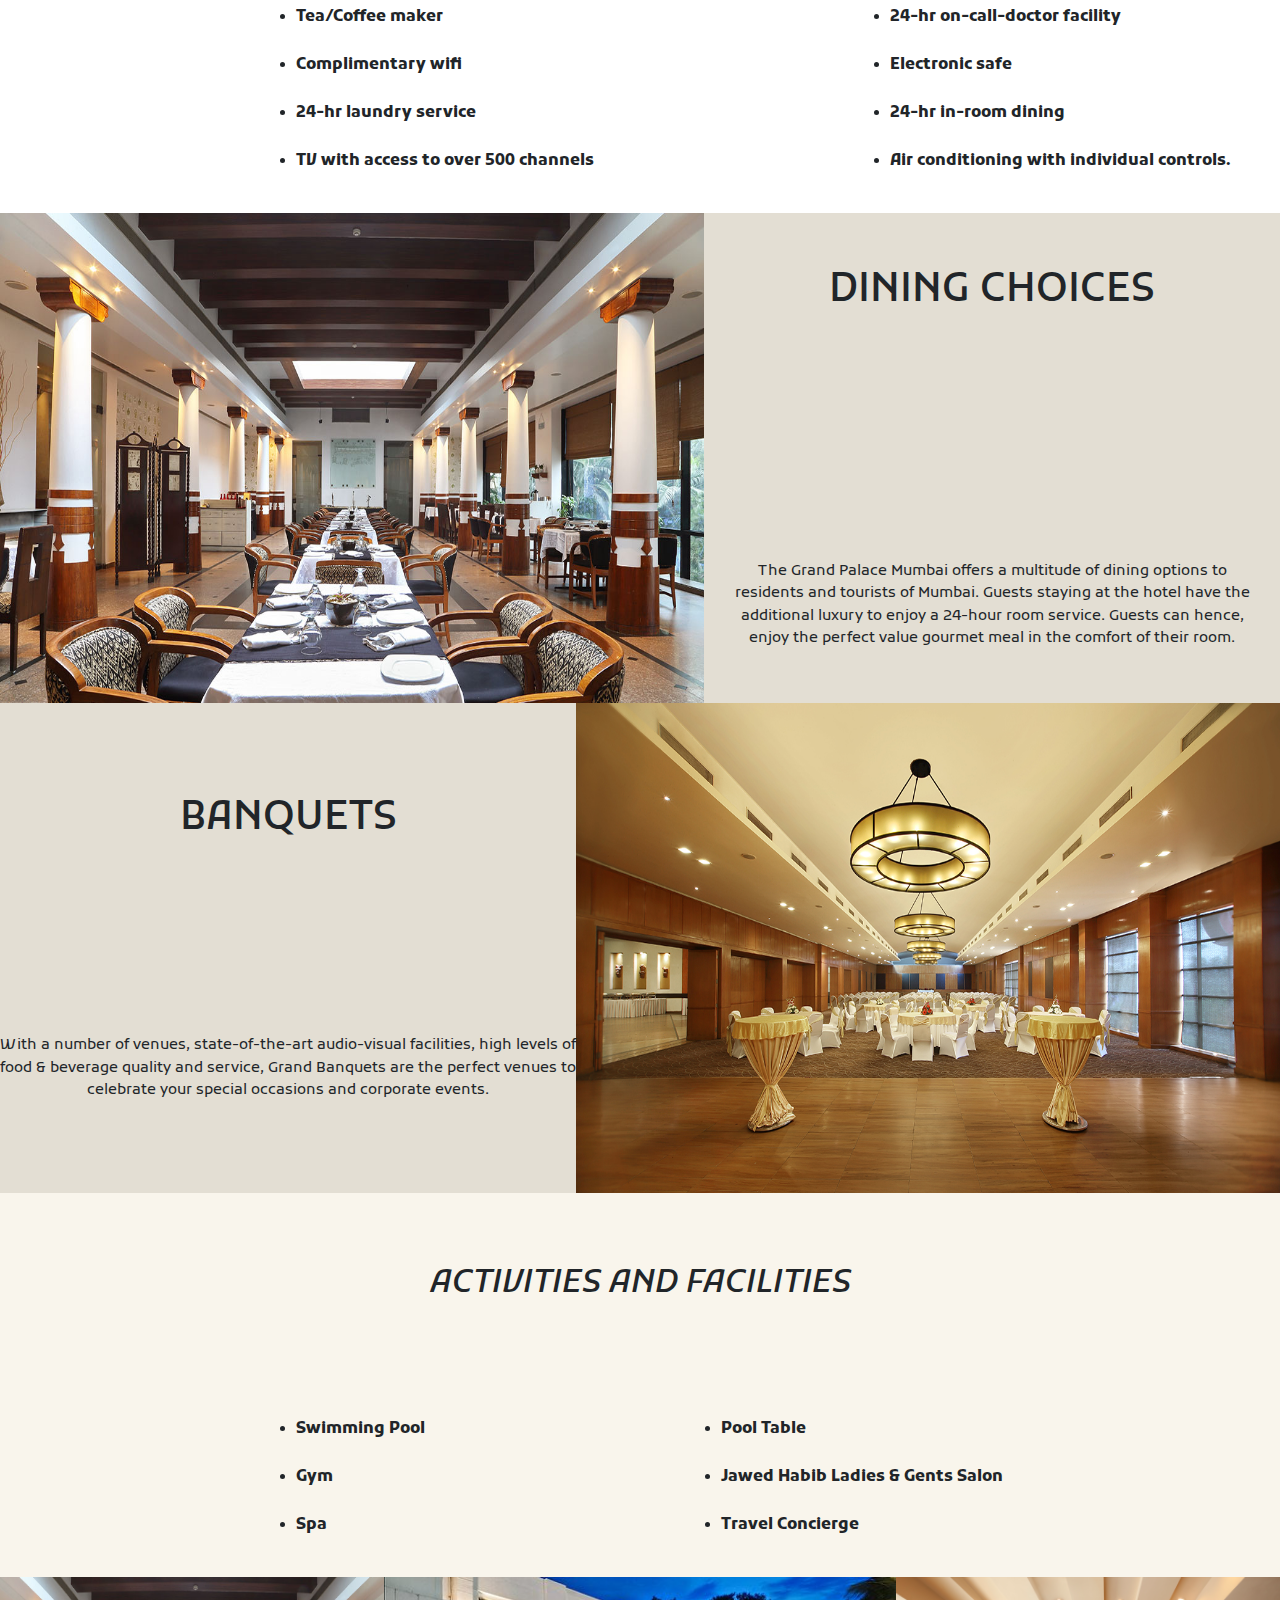
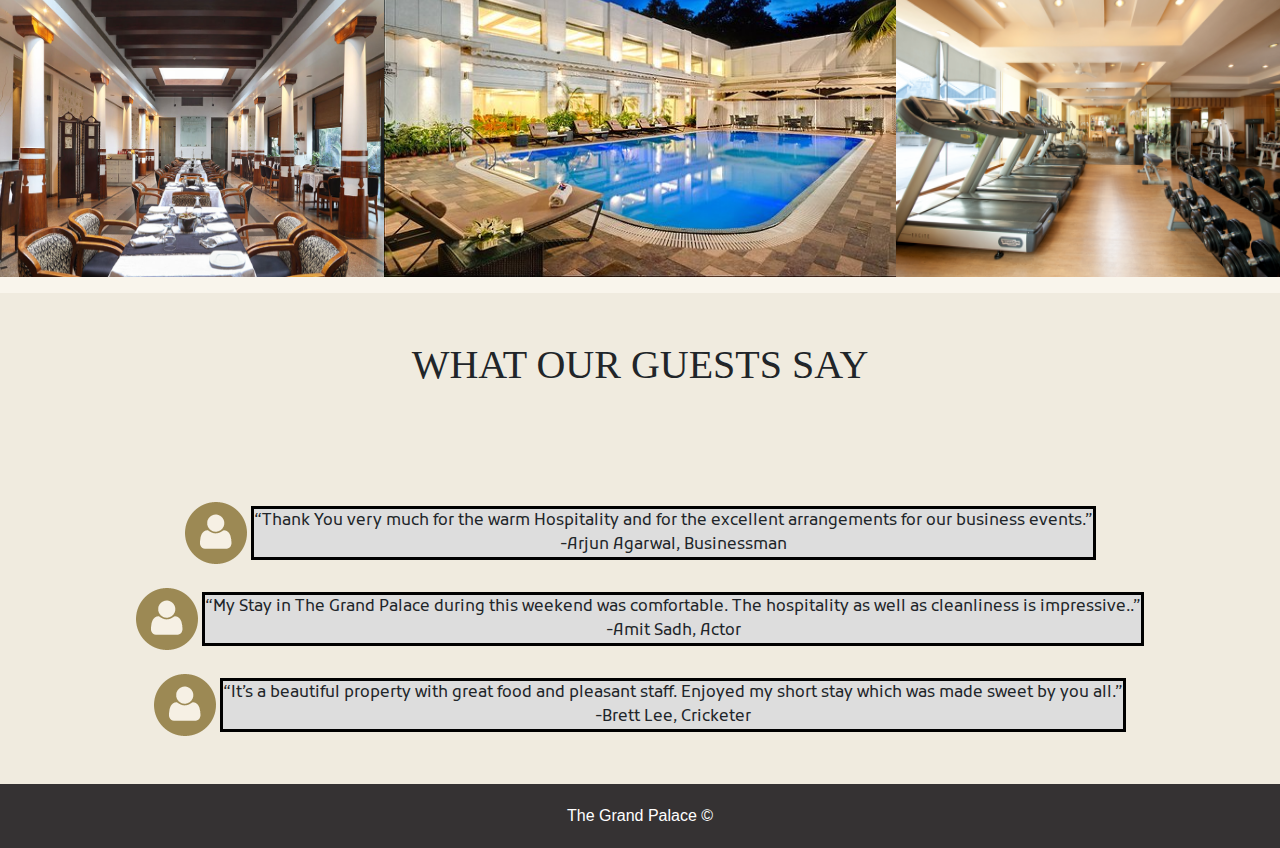
==== commit 24cf6ecc: "Update index.html" ====
--- a/index.html
+++ b/index.html
@@ -172,11 +172,9 @@
      <li>Jawed Habib Ladies & Gents Salon</li><br>
      <li>Travel Concierge</li><br>
    </ul><br>
-      <div class="imgg">
        <img src="resources/i2.png" height="300px" width="30%" align="left">
        <img src="resources/pool1.jpg" height="300px" width="40%" align="center">
        <img src="resources/gym.png" height="300px" width="30%" align="right"><br>
-      </div>
   </div>
   <div class="review"><br><br>
     <h1>WHAT OUR GUESTS SAY</h1><br>
--- a/css/home1.css
+++ b/css/home1.css
@@ -27,8 +27,6 @@
 .room {
   font-family: serif;
   font-weight: bold;
-  height: 500px;
-  background-color: #f9f5ec;
   font-family: "Domine", serif;
   font-family: "Kufam", cursive;
   margin-top: -55px;
@@ -52,8 +50,7 @@
 }
 .flist {
   float: left;
-  margin-left: 300px;
-  font-size: large;
+  margin-left: 20%;
   font-family: "Domine", serif;
   font-family: "Kufam", cursive;
 }
@@ -62,13 +59,8 @@
   margin-top: 80px;
 }
 .fg > h1 {
-  display: grid;
-  justify-content: center;
-  align-items: center;
-  text-align: center;
   font-family: "TrajanProRegular", normal;
   font-weight: 400;
-  font-size: 48px;
   line-height: 38px;
 }
 
@@ -79,7 +71,8 @@
   text-align: center;
   font-family: "Domine", italic;
   font-weight: 600;
-  font-size: 18px;
+  margin-left:20%;
+  margin-right:20%;
 }
 
 .hr {
@@ -127,13 +120,21 @@
 }
 .dbtr {
   float: right;
-  margin-right: 25px;
-  margin-left: 10px;
+  width:45%;
+  height:490px;
   font-family: "Domine", serif;
   font-family: "Kufam", cursive;
   font-size: 15px;
   background-color: #e3ded3;
+  display: grid;
+  justify-content: center;
+  align-items: center;
+  text-align: center;
 }
+
+.dc{
+  margin-left:3%;
+  margin-right:3%;}
 
 .bqt {
   float: left;
@@ -147,24 +148,22 @@
   font-size: 15px;
   background-color: #e3ded3;
   height: 490px;
-  width: 683px;
+  width: 45%;
   margin-left: 00px;
 }
 
 .review {
   background-color: #f0ebdf;
+  display: block;
+  clear: both;
 }
 .review > h1 {
-  display: block;
-  clear: both;
   background-color: #f0ebdf;
   text-align: center;
   font-family: "TrajanProRegular", normal;
-  font-size: 43px;
 }
 .dlist {
   background-color: #f0ebdf;
-  font-size: large;
   font-family: "Domine", serif;
   font-family: "Kufam", cursive;
 }
@@ -174,17 +173,18 @@
   justify-content: center;
   align-items: center;
   text-align: center;
-  margin-left: 420px;
-  margin-right: 418px;
-  background-color: #dddddd;
+  margin-left: 10%;
+  margin-right: 10%;
+  
 }
 .tst {
   border: black solid;
+  background-color: #dddddd;
 }
 
 .dbb {
-  margin-top: -120px !important;
-  margin-left: 35px;
+  margin-top: -8%;
+  margin-left: 3.5%;
 }
 
 .container1 {
